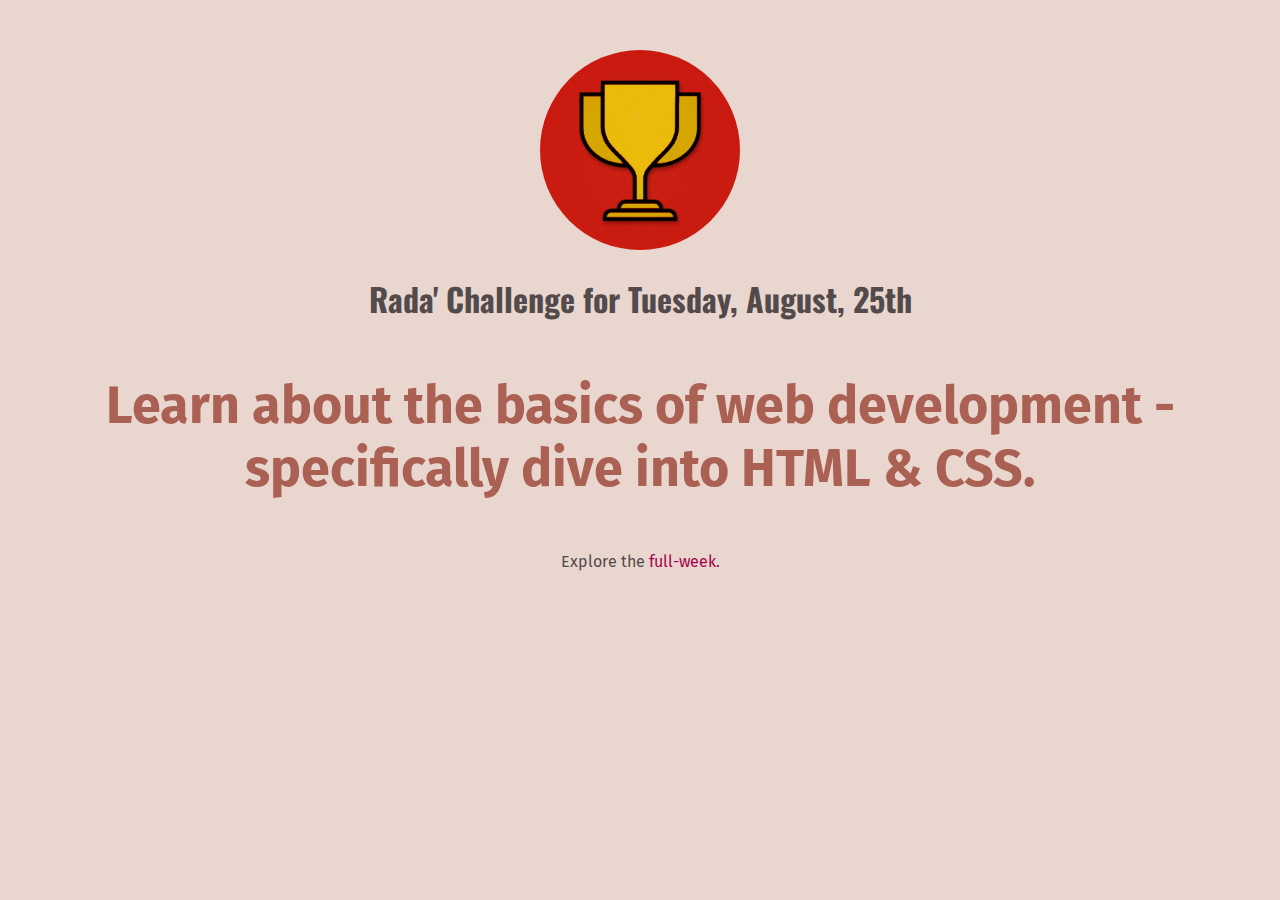
==== Section 2 Building a First Website/index.html @ af1cf711 "first commit" ====
<!DOCTYPE html>
<html lang="en">

<head>
  <meta charset="UTF-8">
  <meta name="viewport" content="width=device-width, initial-scale=1">
  <link rel="preconnect" href="https://fonts.googleapis.com">
  <link rel="preconnect" href="https://fonts.gstatic.com" crossorigin>
  <link href="https://fonts.googleapis.com/css2?family=Fira+Sans:wght@400;700&family=Oswald:wght@700&display=swap"
    rel="stylesheet">
  <link rel="stylesheet" href="styles/shared.css">
  <link rel="stylesheet" href="styles/daily-challenge.css">
  <title>My Daily Challenge</title>
</head>

<body>
  <img src="images/challenges-trophy.jpg" alt="A golden trophy in a red background">
  <h1>Rada' Challenge for Tuesday, August, 25th </h1>
  <p id="todays-challenge">Learn about the basics of web development - specifically dive into HTML & CSS.</p>
  <p>Explore the <a href="./full-week.html"> full-week.</a></p>
</body>

</html>
---- Section 2 Building a First Website/styles/shared.css ----
body {
  background-color: rgb(233, 215, 207);
  text-align: center;
  color: rgb(83, 75, 75);
}

h1 {
  font-family: 'Oswald', sans-serif;
}

p {
  font-family: 'Fira Sans', sans-serif;
}

a {
  font-family: 'Fira Sans', sans-serif;
  color: rgb(167, 1, 78);
  text-decoration: none;
}

a:hover {
  text-decoration: underline;
}

.my-goals {
  color: rgb(170, 96, 83);
  font-weight: 400;
  font-size: 2em;
}
---- Section 2 Building a First Website/styles/daily-challenge.css ----
body{
  margin: 50px;
}

img {
  width: 200px;
  height: 200px;
  border-radius: 100px;
}

#todays-challenge{
  color: rgb(170, 96, 83);
  font-weight: bold;
  font-size: 52px;
}
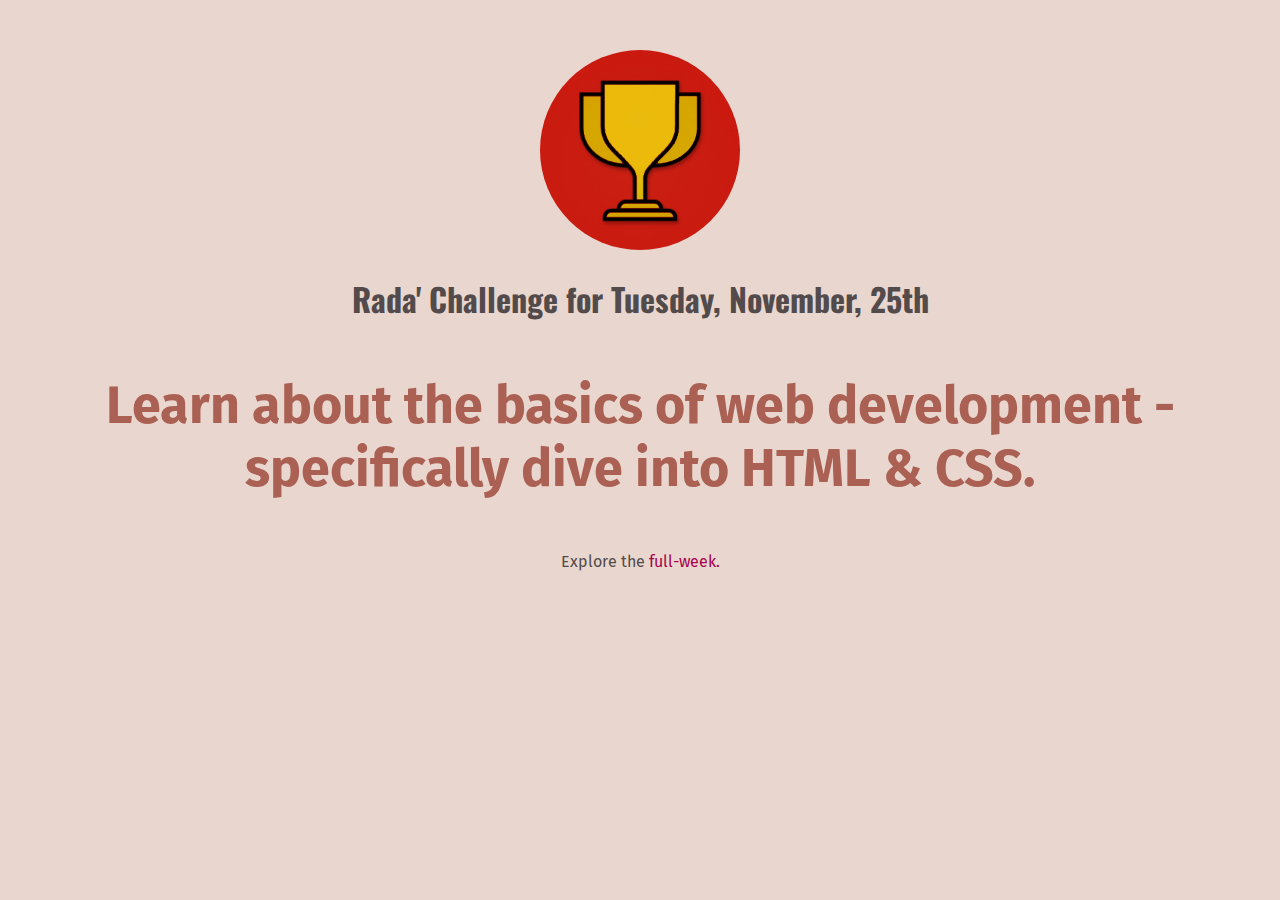
==== commit 10b366bb: ""add semantics"" ====
--- a/Section 2 Building a First Website/index.html
+++ b/Section 2 Building a First Website/index.html
@@ -15,7 +15,7 @@
 
 <body>
   <img src="images/challenges-trophy.jpg" alt="A golden trophy in a red background">
-  <h1>Rada' Challenge for Tuesday, August, 25th </h1>
+  <h1>Rada' Challenge for Tuesday, November, 25th </h1>
   <p id="todays-challenge">Learn about the basics of web development - specifically dive into HTML & CSS.</p>
   <p>Explore the <a href="./full-week.html"> full-week.</a></p>
 </body>
